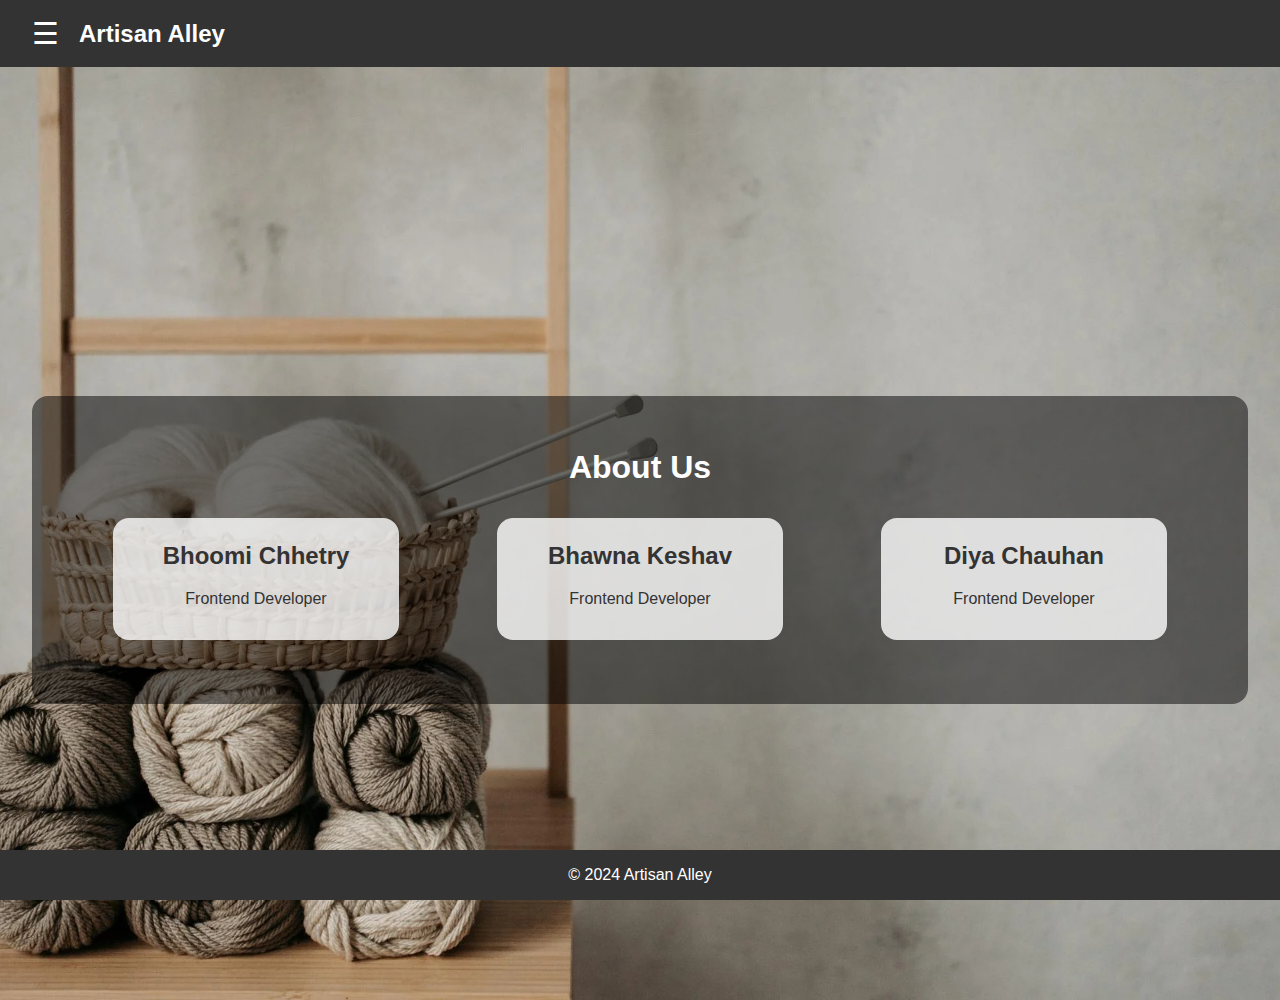
==== login-form/about.html @ b16edfe2 "finished project" ====
<!DOCTYPE html>
<html lang="en">
<head>
    <meta charset="UTF-8">
    <meta name="viewport" content="width=device-width, initial-scale=1.0">
    <title>About Us - Artisan Alley</title>
    <link rel="stylesheet" href="about.css">
</head>
<body>
    <header>
        <div class="header-container">
            <label for="menu-toggle" class="menu-icon">&#9776;</label>
            <h1>Artisan Alley</h1>
        </div>
    </header>

    <input type="checkbox" id="menu-toggle" class="menu-toggle">
    <div class="sidenav">
        <label for="menu-toggle" class="closebtn">&times;</label>
        <h2>Artisan Alley</h2>
        <a href="mainPage.html">Home</a>
        <a href="buy.html">Buy Products</a>
        <a href="sell.html">Sell Products</a>
        <a href="about.html">About Us</a>
        <a href="#">Contact</a>
    </div>

    <main>
        <div class="background-image">
            <div class="content-center">
                <h1>About Us</h1>
                <div class="members-section">
                    <div class="member-box">
                        <h2>Bhoomi Chhetry</h2>
                        <p>Frontend Developer</p>
                    </div>
                    <div class="member-box">
                        <h2>Bhawna Keshav</h2>
                        <p>Frontend Developer</p>
                    </div>
                    <div class="member-box">
                        <h2>Diya Chauhan</h2>
                        <p>Frontend Developer</p>
                    </div>
                </div>
            </div>
        </div>
    </main>

    <footer>
        <p>&copy; 2024 Artisan Alley</p>
    </footer>
</body>
</html>
---- login-form/about.css ----
body {
    font-family: Arial, sans-serif;
    margin: 0;
    padding: 0;
    background-color: #f4f4f4;
    overflow-x: hidden; /* Prevent horizontal overflow */
}

header {
    background-color: #333;
    color: #fff;
    padding: 1rem 2rem;
    display: flex;
    justify-content: space-between;
    align-items: center;
    position: fixed;
    width: 100%;
    top: 0;
    z-index: 2;
}

.header-container {
    display: flex;
    align-items: center;
}

.header-container h1 {
    margin: 0;
    font-size: 1.5rem;
}

.menu-icon {
    font-size: 30px;
    cursor: pointer;
    margin-right: 20px;
    display: inline-block;
}

.menu-toggle {
    display: none;
}

.sidenav {
    height: 100%;
    width: 0;
    position: fixed;
    z-index: 3;
    top: 0;
    left: 0;
    background-color: #111;
    overflow: hidden;
    transition: 0.5s;
    padding-top: 60px;
}

.sidenav h2 {
    color: #fff;
    text-align: center;
    padding-bottom: 20px;
}

.sidenav a {
    padding: 8px 8px 8px 32px;
    text-decoration: none;
    font-size: 25px;
    color: #818181;
    display: block;
    transition: color 0.3s;
}

.sidenav a:hover {
    color: #f1f1f1;
}

.sidenav .closebtn {
    position: absolute;
    top: 0;
    right: 25px;
    font-size: 36px;
    margin-left: 50px;
    cursor: pointer;
    color: #818181;
}

.sidenav .closebtn:hover {
    color: #f1f1f1;
}

.menu-toggle:checked + .sidenav {
    width: 250px;
}

.menu-toggle:checked ~ main .background-image {
    margin-left: 250px;
}

.main {
    transition: ease-in-out 0.5s;
}

.background-image {
    background-image: url('contact.jpeg'); /* Your background image */
    background-size: cover;
    background-position: center;
    width: 100vw;
    height: 100vh;
    display: flex;
    justify-content: center;
    align-items: center;
    transition: ease-in-out.5s;
    padding-top: 100px; /* Adjust to account for the fixed header */
}

.content-center {
    text-align: center;
    color: white;
    background: rgba(0, 0, 0, 0.5);
    padding: 2rem;
    border-radius: 1rem;
    width: 90%;
    max-width: 1200px;
}

.members-section {
    display: flex;
    flex-wrap: wrap;
    justify-content: space-around;
    margin-top: 2rem;
}

.member-box {
    background: rgba(255, 255, 255, 0.8);
    padding: 1rem;
    border-radius: 1rem;
    width: 22%;
    margin-bottom: 2rem;
    text-align: center;
    color: #333;
}

.member-box img {
    width: 100%;
    height: auto;
    max-height: 200px;
    border-radius: 1rem;
    object-fit: cover;
}

.member-box h2 {
    margin-top: 0.5rem;
}

footer {
    background-color: #333;
    color: #fff;
    text-align: center;
    position: fixed;
    bottom: 0;
    width: 100%;
}

@media (max-width: 768px) {
    .sidenav {
        width: 100vw;
        height: auto;
        position: fixed;
        bottom: 0;
        top: 0;
        left: -100%;
        transition: left 0.5s;
    }

    .menu-toggle:checked + .sidenav {
        left: 0;
    }

    .menu-toggle:checked ~ main {
        margin-left: 0;
    }

    .background-image {
        height: calc(100vh);
    }

    .members-section {
        flex-direction: column;
        align-items: center;
    }

    .member-box {
        width: 80%;
        margin-bottom: 1rem;
    }
}
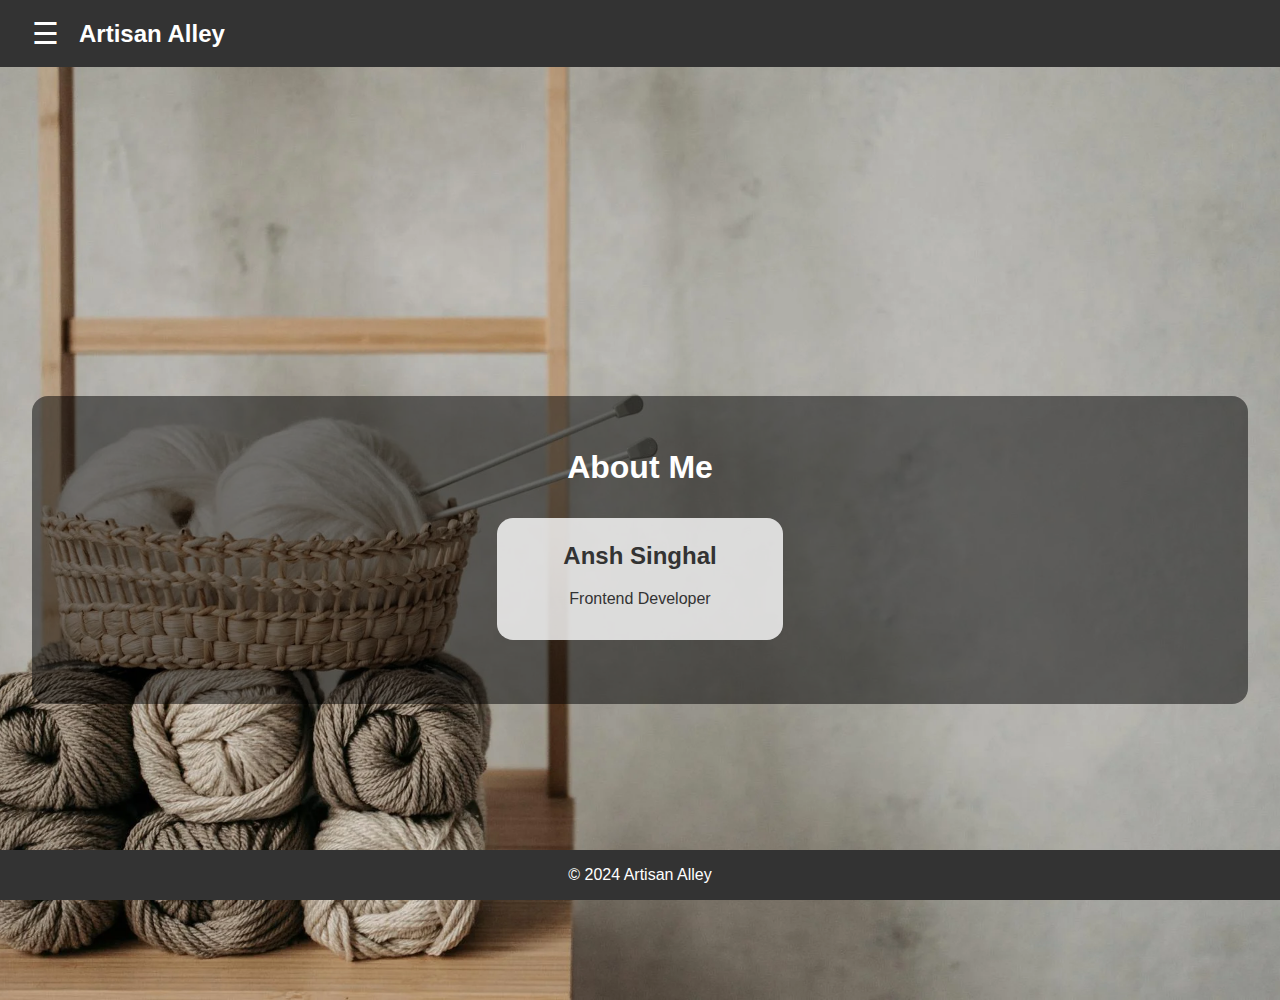
==== commit eb4d14aa: "finalised" ====
--- a/login-form/about.html
+++ b/login-form/about.html
@@ -28,19 +28,12 @@
     <main>
         <div class="background-image">
             <div class="content-center">
-                <h1>About Us</h1>
+                <h1>About Me</h1>
                 <div class="members-section">
                     <div class="member-box">
-                        <h2>Bhoomi Chhetry</h2>
+                        <h2>Ansh Singhal</h2>
                         <p>Frontend Developer</p>
                     </div>
-                    <div class="member-box">
-                        <h2>Bhawna Keshav</h2>
-                        <p>Frontend Developer</p>
-                    </div>
-                    <div class="member-box">
-                        <h2>Diya Chauhan</h2>
-                        <p>Frontend Developer</p>
                     </div>
                 </div>
             </div>
